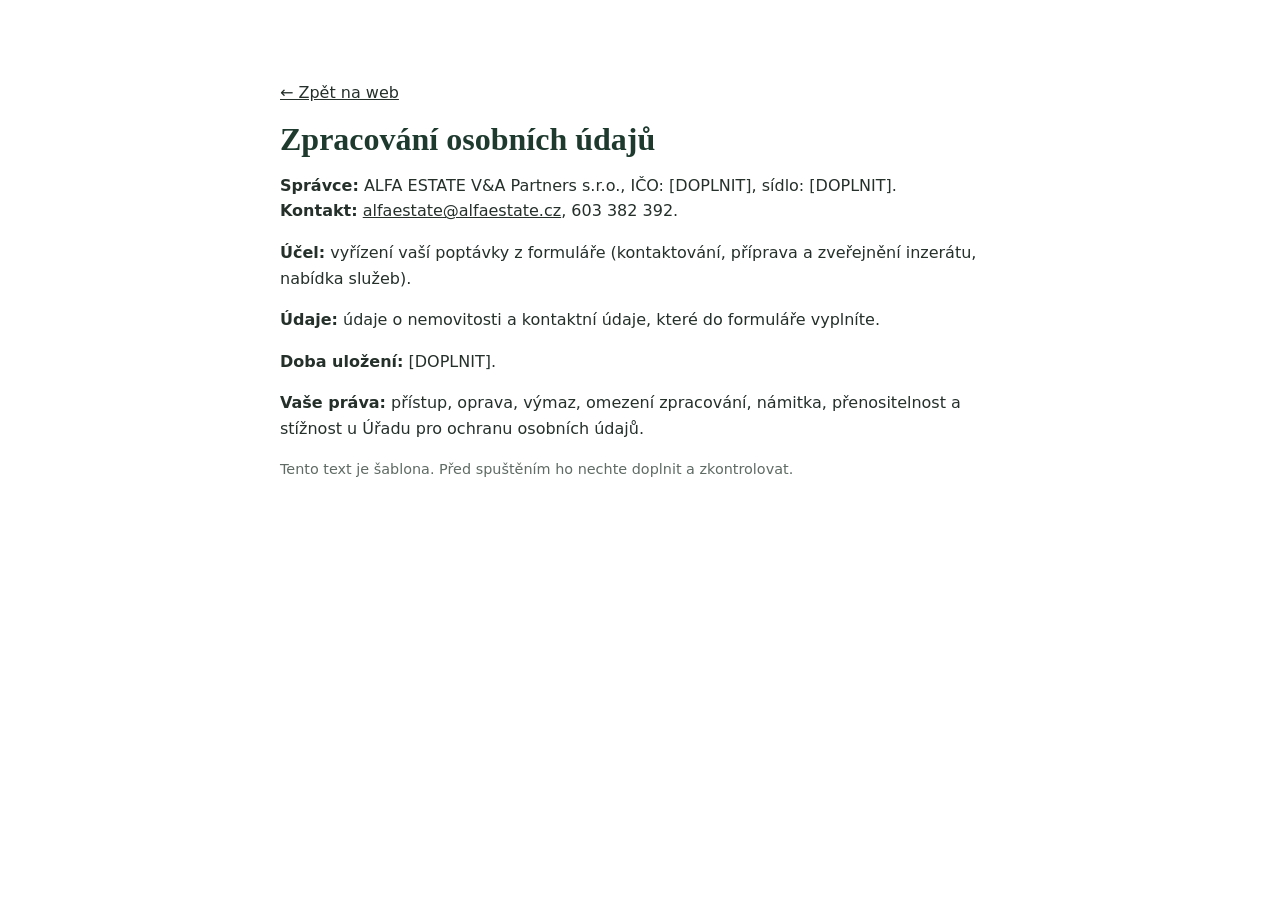
==== zpracovani-osobnich-udaju.html @ 8af93ec7 "Přidán web Pronájmy Západ (ALFA ESTATE V&A Partners) Statický web podle návrhu: hero, postup spolupr" ====
<!doctype html>
<html lang="cs">
<head>
<meta charset="utf-8">
<meta name="viewport" content="width=device-width, initial-scale=1">
<title>Zpracování osobních údajů – Pronájmy Západ</title>
<link rel="stylesheet" href="styles.css">
</head>
<body>
<main class="wrap" style="padding:64px 20px;max-width:760px">
  <p><a href="index.html">← Zpět na web</a></p>
  <h1>Zpracování osobních údajů</h1>
  <p><strong>Správce:</strong> ALFA ESTATE V&amp;A Partners s.r.o., IČO: [DOPLNIT], sídlo: [DOPLNIT].<br>
  <strong>Kontakt:</strong> <a href="mailto:alfaestate@alfaestate.cz">alfaestate@alfaestate.cz</a>, 603 382 392.</p>
  <p><strong>Účel:</strong> vyřízení vaší poptávky z formuláře (kontaktování, příprava a zveřejnění inzerátu, nabídka služeb).</p>
  <p><strong>Údaje:</strong> údaje o nemovitosti a kontaktní údaje, které do formuláře vyplníte.</p>
  <p><strong>Doba uložení:</strong> [DOPLNIT].</p>
  <p><strong>Vaše práva:</strong> přístup, oprava, výmaz, omezení zpracování, námitka, přenositelnost a stížnost u Úřadu pro ochranu osobních údajů.</p>
  <p class="muted small">Tento text je šablona. Před spuštěním ho nechte doplnit a zkontrolovat.</p>
</main>
</body>
</html>
---- styles.css ----
:root{
  --green:#1e3a2f; --green-2:#2b4c3e; --gold:#b08d4a; --gold-2:#9a7a3b;
  --beige:#f1e9dc; --beige-2:#e9dfcd; --sage:#d7dfd8; --ink:#25302b; --muted:#5f6b64; --white:#fff;
  --serif:"Cormorant Garamond",Georgia,serif; --sans:Inter,system-ui,sans-serif;
  /* Fotky: nahraďte url() vlastními snímky ve složce assets/ */
  --img-hero:none; --img-colonnade:none; --img-river:none;
  --img-1:none; --img-2:none; --img-3:none;
}
*{box-sizing:border-box}
html{scroll-behavior:smooth;scroll-padding-top:76px}
body{margin:0;font-family:var(--sans);color:var(--ink);background:var(--white);line-height:1.6;-webkit-font-smoothing:antialiased}
a{color:inherit}
h1,h2,h3{font-family:var(--serif);font-weight:600;line-height:1.1;margin:0;color:var(--green)}
.wrap{max-width:1120px;margin:0 auto;padding:0 20px}
.muted{color:var(--muted)} .small{font-size:.9rem}
.eyebrow{font-size:.72rem;letter-spacing:.22em;text-transform:uppercase;color:var(--gold-2);font-weight:600;margin:0 0 14px}
.eyebrow-light{color:#d9c08a}

.btn{display:inline-flex;align-items:center;gap:8px;padding:14px 24px;border-radius:6px;font-weight:600;font-size:.95rem;text-decoration:none;border:1px solid transparent;cursor:pointer;transition:.2s;font-family:var(--sans)}
.btn-gold{background:linear-gradient(180deg,#c3a05a,var(--gold-2));color:#fff}
.btn-gold:hover{filter:brightness(1.08);transform:translateY(-1px)}
.btn-ghost{border-color:rgba(255,255,255,.5);color:#fff}
.btn-ghost:hover{background:rgba(255,255,255,.12)}
.btn-sm{padding:10px 18px;font-size:.85rem}
:focus-visible{outline:3px solid var(--gold);outline-offset:2px}

.site-header{position:sticky;top:0;z-index:50;background:rgba(255,255,255,.96);backdrop-filter:blur(6px);border-bottom:1px solid #eee}
.header-in{display:flex;align-items:center;justify-content:space-between;height:68px}
.logo{text-decoration:none;display:flex;flex-direction:column;line-height:1}
.logo-main{font-family:var(--serif);font-size:1.6rem;font-weight:700;letter-spacing:.04em;text-transform:uppercase;color:var(--green)}
.logo-sub{font-size:.62rem;letter-spacing:.3em;text-transform:uppercase;color:var(--muted);margin-top:4px}
.nav{display:flex;align-items:center;gap:26px;font-size:.85rem;font-weight:500}
.nav a{text-decoration:none}.nav a:not(.btn):hover{color:var(--gold-2)}

.hero{background:linear-gradient(90deg,rgba(18,40,30,.95) 0%,rgba(18,40,30,.75) 45%,rgba(18,40,30,.15) 100%),var(--img-hero),linear-gradient(135deg,#1b362b,#4a6a58 60%,#8aa592);background-size:cover;background-position:center;color:#fff;padding:96px 0 104px}
.hero h1{color:#fff;font-size:clamp(2.4rem,6vw,4.1rem);font-weight:500;margin-bottom:22px}
.lead{max-width:520px;font-size:1.02rem;color:#e8efe9;margin:0 0 30px}
.hero-cta{display:flex;flex-wrap:wrap;gap:14px}

.trust{background:var(--beige)}
.trust-in{display:flex;flex-wrap:wrap;justify-content:space-around;gap:10px 24px;padding-top:16px;padding-bottom:16px;font-size:.9rem;font-weight:600}
.chk{display:inline-block;width:18px;height:18px;border:1.5px solid var(--gold-2);border-radius:50%;margin-right:10px;vertical-align:-4px;position:relative}
.chk::after{content:"";position:absolute;left:5px;top:2px;width:4px;height:8px;border:solid var(--gold-2);border-width:0 1.5px 1.5px 0;transform:rotate(45deg)}

.section{padding:72px 0}
.head-split{display:grid;grid-template-columns:1.4fr 1fr;gap:40px;align-items:end;margin-bottom:34px}
h2{font-size:clamp(1.8rem,3.6vw,2.5rem)}
.cards{display:grid;grid-template-columns:repeat(3,1fr);gap:20px}
.card{display:grid;grid-template-columns:34% 1fr;background:var(--beige);border-radius:8px;overflow:hidden}
.card-img{background-size:cover;background-position:center;min-height:170px;background-color:var(--beige-2)}
.img-1{background-image:var(--img-1),linear-gradient(135deg,#cfd8cf,#9db3a4)}
.img-2{background-image:var(--img-2),linear-gradient(135deg,#e3d5bb,#b9a47a)}
.img-3{background-image:var(--img-3),linear-gradient(135deg,#c9b48a,#7d6a45)}
.card-body{padding:20px 18px}
.num{font-family:var(--serif);font-size:2.2rem;color:var(--gold);line-height:1;display:block;margin-bottom:6px}
.card h3{font-size:1.3rem;margin-bottom:8px}
.card p{margin:0;font-size:.85rem;color:var(--muted)}

.process{position:relative;background:var(--beige);overflow:hidden}
.process-img{position:absolute;inset:0 62% 0 0;background:var(--img-colonnade),linear-gradient(135deg,#6f8c78,#c9b48a);background-size:cover;background-position:center;-webkit-mask-image:linear-gradient(90deg,#000 55%,transparent);mask-image:linear-gradient(90deg,#000 55%,transparent)}
.process-in{position:relative;display:grid;grid-template-columns:1fr 1fr;gap:40px;padding-top:56px;padding-bottom:56px;margin-left:auto}
.process-text{grid-column:1;padding-left:calc(50% - 20px);padding-left:0}
.process-in{grid-template-columns:1.1fr 1fr}
.process-text{margin-left:42%}.process-text .muted{color:#4a5650}
.process-text h2{margin-bottom:14px}
.process-text .btn{margin-top:20px}
.steps{list-style:none;margin:0;padding:0 0 0 20px;border-left:1px solid #cdbf9f;display:flex;flex-direction:column;gap:16px}
.steps li{display:flex;gap:14px;align-items:flex-start;margin-left:-35px}
.dot{flex:none;width:30px;height:30px;border-radius:50%;background:var(--gold);color:#fff;font-size:.7rem;font-weight:600;display:grid;place-items:center}
.steps strong{font-size:.9rem;color:var(--green)}.steps p{margin:2px 0 0;font-size:.82rem;color:var(--muted)}

.more{display:grid;grid-template-columns:1fr 1fr;gap:28px}
.more h2{margin-bottom:22px}
.feat{list-style:none;margin:0 0 22px;padding:0;display:grid;gap:16px}
.feat li{display:flex;gap:14px}.feat strong{display:block;font-size:.92rem}.feat span{font-size:.82rem;color:var(--muted)}
.note{background:var(--beige);border:1px solid #e0d2b4;border-radius:8px;padding:16px 18px;font-size:.85rem}
.note strong{display:block;color:#7a5f27;margin-bottom:2px}.note span{color:var(--muted);font-size:.8rem}
.about{border-radius:8px;overflow:hidden;background:var(--img-river),linear-gradient(120deg,#f3f0e8 0%,#c5d1c0 55%,#6f8c78);background-size:cover;display:flex}
.about-in{padding:40px 36px;max-width:420px}
.about h2{font-size:clamp(1.6rem,3vw,2.1rem)}
.gold-rule{border:0;height:2px;width:60px;background:var(--gold);margin:18px 0}
.about p{font-size:.9rem;color:#3d4a43}
.alfa{display:inline-flex;flex-direction:column;margin-top:26px;text-decoration:none;color:var(--gold-2)}
.alfa-name{font-family:var(--serif);font-size:1.5rem;letter-spacing:.14em;font-weight:600}
.alfa-sub{font-size:.6rem;letter-spacing:.34em;text-transform:uppercase;opacity:.8}
.alfa-light{color:#cdb072;margin:0}

.ic{flex:none;width:28px;height:28px;display:inline-block;background:var(--gold-2);-webkit-mask:var(--m) center/contain no-repeat;mask:var(--m) center/contain no-repeat}
.ic-home{--m:url("data:image/svg+xml,%3Csvg xmlns='http://www.w3.org/2000/svg' viewBox='0 0 24 24' fill='none' stroke='%23000' stroke-width='1.6'%3E%3Cpath d='M3 11l9-8 9 8M5 10v10h14V10M10 20v-6h4v6'/%3E%3C/svg%3E")}
.ic-cam{--m:url("data:image/svg+xml,%3Csvg xmlns='http://www.w3.org/2000/svg' viewBox='0 0 24 24' fill='none' stroke='%23000' stroke-width='1.6'%3E%3Crect x='3' y='7' width='18' height='13' rx='2'/%3E%3Cpath d='M8 7l1.5-3h5L16 7'/%3E%3Ccircle cx='12' cy='13.5' r='3.5'/%3E%3C/svg%3E")}
.ic-people{--m:url("data:image/svg+xml,%3Csvg xmlns='http://www.w3.org/2000/svg' viewBox='0 0 24 24' fill='none' stroke='%23000' stroke-width='1.6'%3E%3Ccircle cx='9' cy='8' r='3.5'/%3E%3Cpath d='M2 20c0-4 3-6 7-6s7 2 7 6M17 5a3.5 3.5 0 010 6M19 14c2 .7 3 2.5 3 6'/%3E%3C/svg%3E")}
.ic-doc{--m:url("data:image/svg+xml,%3Csvg xmlns='http://www.w3.org/2000/svg' viewBox='0 0 24 24' fill='none' stroke='%23000' stroke-width='1.6'%3E%3Cpath d='M6 3h9l4 4v14H6zM14 3v5h5M9 13h7M9 17h7'/%3E%3C/svg%3E")}
.ic-person{--m:url("data:image/svg+xml,%3Csvg xmlns='http://www.w3.org/2000/svg' viewBox='0 0 24 24' fill='none' stroke='%23000' stroke-width='1.6'%3E%3Ccircle cx='10' cy='8' r='4'/%3E%3Cpath d='M3 21c0-4 3-7 7-7M17 14l1.2 2.4 2.6.4-1.9 1.8.5 2.6-2.4-1.3-2.4 1.3.5-2.6-1.9-1.8 2.6-.4z'/%3E%3C/svg%3E")}
.ic-phone{--m:url("data:image/svg+xml,%3Csvg xmlns='http://www.w3.org/2000/svg' viewBox='0 0 24 24'%3E%3Cpath d='M6.6 10.8a15 15 0 006.6 6.6l2.2-2.2a1 1 0 011-.25c1.1.37 2.3.57 3.6.57a1 1 0 011 1V20a1 1 0 01-1 1A17 17 0 013 4a1 1 0 011-1h3.5a1 1 0 011 1c0 1.250.2 2.500.57 3.600a1 1 0 01-.25 1z'/%3E%3C/svg%3E");background:var(--green)}
.ic-mail{--m:url("data:image/svg+xml,%3Csvg xmlns='http://www.w3.org/2000/svg' viewBox='0 0 24 24'%3E%3Cpath d='M3 5h18a1 1 0 011 1v.5l-10 6.5L2 6.500V6a1 1 0 011-1zm-1 4l10 6.500L22 9v9a1 1 0 01-1 1H3a1 1 0 01-1-1z'/%3E%3C/svg%3E");background:var(--green)}

.contact{background:var(--sage);padding:64px 0}
.contact-in{display:grid;grid-template-columns:1fr 1.7fr;gap:44px;align-items:start}
.contact-text h2{margin-bottom:16px}
.cline{display:flex;align-items:center;gap:14px;margin:18px 0 0;font-size:1.2rem;font-weight:600;color:var(--green)}
.cline a{text-decoration:none}.cline a:hover{color:var(--gold-2)}
.form{background:#fff;border-radius:10px;padding:26px;box-shadow:0 10px 30px rgba(30,58,47,.12)}
.form h3{font-size:1.4rem;margin-bottom:14px}
.grid{display:grid;grid-template-columns:repeat(3,1fr);gap:12px 14px}
.grid .full{grid-column:1/-1}
label{display:flex;flex-direction:column;gap:5px;font-size:.72rem;font-weight:600;color:var(--green)}
input,select,textarea{font:inherit;font-size:.85rem;font-weight:400;padding:10px 12px;border:1px solid #d9ddd9;border-radius:5px;background:#fff;color:var(--ink);width:100%}
input:focus,select:focus,textarea:focus{outline:2px solid var(--gold);border-color:var(--gold)}
.hp{position:absolute;left:-9999px;height:0;width:0;opacity:0}
.invalid{border-color:#b3412f!important}
.form-foot{display:flex;justify-content:space-between;align-items:center;gap:16px;margin-top:16px;flex-wrap:wrap}
.consent{flex-direction:row;gap:10px;font-weight:400;font-size:.72rem;color:var(--muted);max-width:480px;align-items:flex-start}
.consent input{width:auto;margin-top:2px}.consent a{color:var(--gold-2)}
.form-msg{margin:12px 0 0;font-size:.88rem;font-weight:600}
.form-msg.ok{color:#2c6b3f}.form-msg.err{color:#b3412f}

.faq-in{display:grid;grid-template-columns:1fr 1.7fr;gap:44px;align-items:start}
.acc{display:grid;gap:8px}
details{border:1px solid #e6e6e1;border-radius:6px;background:#fff}
summary{cursor:pointer;list-style:none;padding:14px 16px;font-size:.92rem;font-weight:500;display:flex;justify-content:space-between;gap:12px}
summary::-webkit-details-marker{display:none}
summary::after{content:"⌄";color:var(--green);transition:.2s}
details[open] summary::after{transform:rotate(180deg)}
details p{margin:0;padding:0 16px 16px;font-size:.88rem;color:var(--muted)}

.site-footer{background:#1a2b23;color:#d9e0db;padding:34px 0 16px;font-size:.8rem}
.foot-in{display:grid;grid-template-columns:1.2fr 1.2fr 1.2fr auto;gap:28px;align-items:center}
.f-brand .logo-main{color:#fff;font-size:1.4rem}.f-brand .logo-sub{color:#aab6ae;display:block}
.f-col{display:flex;flex-direction:column;gap:4px}.f-label{font-size:.7rem;color:#8fa096;text-transform:uppercase;letter-spacing:.14em}
.f-col a{text-decoration:none}.f-col a:hover{color:#cdb072}
.legal{margin-top:20px;padding-top:12px;border-top:1px solid rgba(255,255,255,.1);font-size:.72rem;color:#8fa096}

@media (max-width:900px){
  .nav a:not(.btn){display:none}
  .head-split,.more,.contact-in,.faq-in,.process-in{grid-template-columns:1fr}
  .cards{grid-template-columns:1fr}
  .grid{grid-template-columns:1fr 1fr}
  .process-img{inset:0 0 auto 0;height:180px;position:relative;-webkit-mask-image:none;mask-image:none}
  .process-text{margin-left:0}
  .foot-in{grid-template-columns:1fr 1fr}
  .hero{padding:64px 0 72px}
}
@media (max-width:560px){
  .grid{grid-template-columns:1fr}
  .logo-main{font-size:1.25rem}
  .btn-sm{padding:9px 12px}
  .foot-in{grid-template-columns:1fr}
  .card{grid-template-columns:30% 1fr}
}
@media (prefers-reduced-motion:reduce){html{scroll-behavior:auto}*{transition:none!important}}
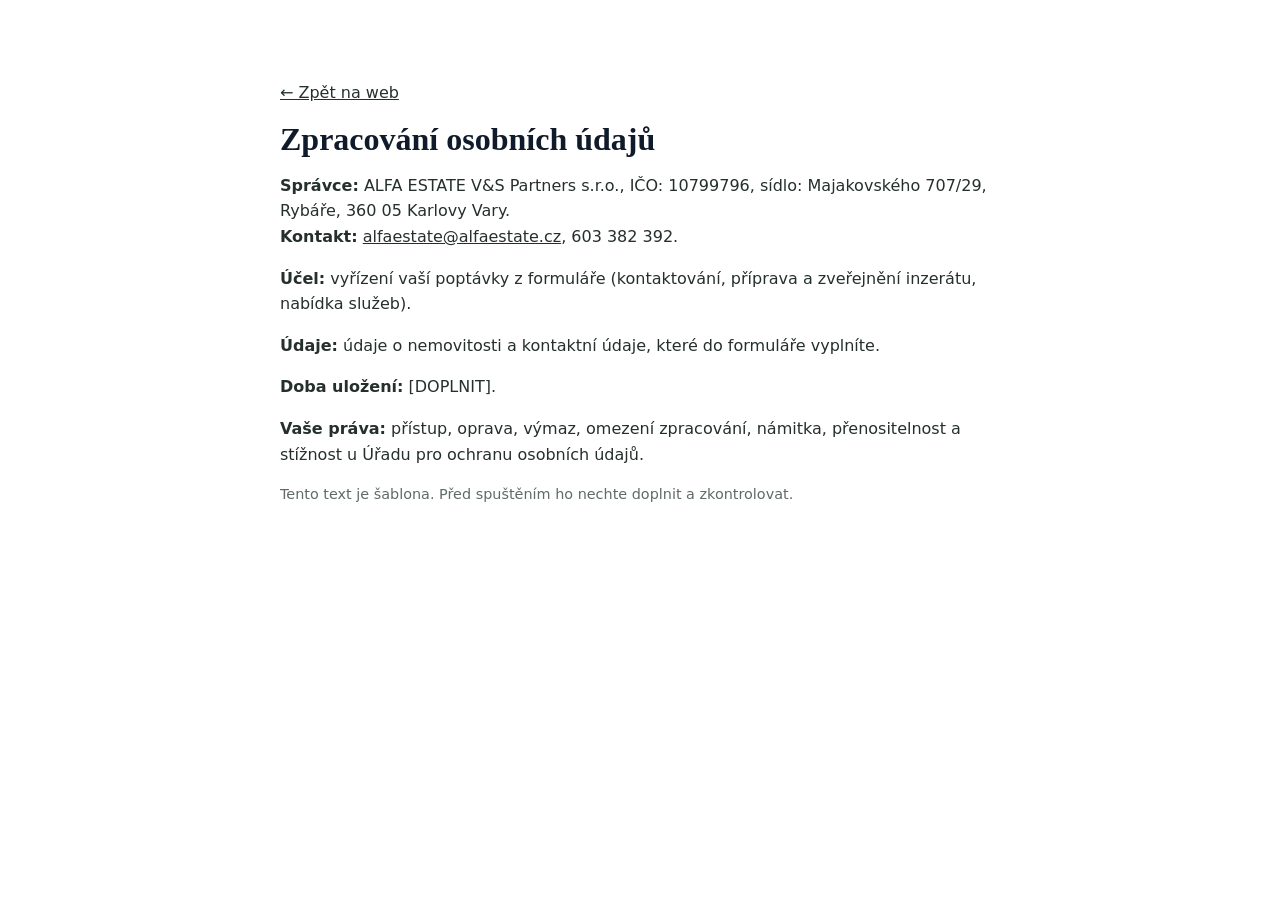
==== commit 0816533e: "Brand ALFA ESTATE: námořnická paleta, logo, IČO, adresa, kontakty, otevírací doba Oprava názvu firmy" ====
--- a/zpracovani-osobnich-udaju.html
+++ b/zpracovani-osobnich-udaju.html
@@ -10,7 +10,7 @@
 <main class="wrap" style="padding:64px 20px;max-width:760px">
   <p><a href="index.html">← Zpět na web</a></p>
   <h1>Zpracování osobních údajů</h1>
-  <p><strong>Správce:</strong> ALFA ESTATE V&amp;A Partners s.r.o., IČO: [DOPLNIT], sídlo: [DOPLNIT].<br>
+  <p><strong>Správce:</strong> ALFA ESTATE V&amp;S Partners s.r.o., IČO: 10799796, sídlo: Majakovského 707/29, Rybáře, 360 05 Karlovy Vary.<br>
   <strong>Kontakt:</strong> <a href="mailto:alfaestate@alfaestate.cz">alfaestate@alfaestate.cz</a>, 603 382 392.</p>
   <p><strong>Účel:</strong> vyřízení vaší poptávky z formuláře (kontaktování, příprava a zveřejnění inzerátu, nabídka služeb).</p>
   <p><strong>Údaje:</strong> údaje o nemovitosti a kontaktní údaje, které do formuláře vyplníte.</p>
--- a/styles.css
+++ b/styles.css
@@ -1,6 +1,6 @@
 :root{
-  --green:#1e3a2f; --green-2:#2b4c3e; --gold:#b08d4a; --gold-2:#9a7a3b;
-  --beige:#f1e9dc; --beige-2:#e9dfcd; --sage:#d7dfd8; --ink:#25302b; --muted:#5f6b64; --white:#fff;
+  --green:#0f1a2a; --green-2:#1b2b42; --gold:#b3a07a; --gold-2:#8f7b52;
+  --beige:#f3efe6; --beige-2:#e8e1d1; --sage:#dfe4ea; --ink:#25302b; --muted:#5f6b64; --white:#fff;
   --serif:"Cormorant Garamond",Georgia,serif; --sans:Inter,system-ui,sans-serif;
   /* Fotky: nahraďte url() vlastními snímky ve složce assets/ */
   --img-hero:none; --img-colonnade:none; --img-river:none;
@@ -32,7 +32,7 @@
 .nav{display:flex;align-items:center;gap:26px;font-size:.85rem;font-weight:500}
 .nav a{text-decoration:none}.nav a:not(.btn):hover{color:var(--gold-2)}
 
-.hero{background:linear-gradient(90deg,rgba(18,40,30,.95) 0%,rgba(18,40,30,.75) 45%,rgba(18,40,30,.15) 100%),var(--img-hero),linear-gradient(135deg,#1b362b,#4a6a58 60%,#8aa592);background-size:cover;background-position:center;color:#fff;padding:96px 0 104px}
+.hero{background:linear-gradient(90deg,rgba(12,22,36,.95) 0%,rgba(12,22,36,.75) 45%,rgba(12,22,36,.15) 100%),var(--img-hero),linear-gradient(135deg,#0c1624,#2a4060 60%,#7b8ea6);background-size:cover;background-position:center;color:#fff;padding:96px 0 104px}
 .hero h1{color:#fff;font-size:clamp(2.4rem,6vw,4.1rem);font-weight:500;margin-bottom:22px}
 .lead{max-width:520px;font-size:1.02rem;color:#e8efe9;margin:0 0 30px}
 .hero-cta{display:flex;flex-wrap:wrap;gap:14px}
@@ -48,7 +48,7 @@
 .cards{display:grid;grid-template-columns:repeat(3,1fr);gap:20px}
 .card{display:grid;grid-template-columns:34% 1fr;background:var(--beige);border-radius:8px;overflow:hidden}
 .card-img{background-size:cover;background-position:center;min-height:170px;background-color:var(--beige-2)}
-.img-1{background-image:var(--img-1),linear-gradient(135deg,#cfd8cf,#9db3a4)}
+.img-1{background-image:var(--img-1),linear-gradient(135deg,#d5dce6,#9aa9bd)}
 .img-2{background-image:var(--img-2),linear-gradient(135deg,#e3d5bb,#b9a47a)}
 .img-3{background-image:var(--img-3),linear-gradient(135deg,#c9b48a,#7d6a45)}
 .card-body{padding:20px 18px}
@@ -57,7 +57,7 @@
 .card p{margin:0;font-size:.85rem;color:var(--muted)}
 
 .process{position:relative;background:var(--beige);overflow:hidden}
-.process-img{position:absolute;inset:0 62% 0 0;background:var(--img-colonnade),linear-gradient(135deg,#6f8c78,#c9b48a);background-size:cover;background-position:center;-webkit-mask-image:linear-gradient(90deg,#000 55%,transparent);mask-image:linear-gradient(90deg,#000 55%,transparent)}
+.process-img{position:absolute;inset:0 62% 0 0;background:var(--img-colonnade),linear-gradient(135deg,#5d7390,#c9b48a);background-size:cover;background-position:center;-webkit-mask-image:linear-gradient(90deg,#000 55%,transparent);mask-image:linear-gradient(90deg,#000 55%,transparent)}
 .process-in{position:relative;display:grid;grid-template-columns:1fr 1fr;gap:40px;padding-top:56px;padding-bottom:56px;margin-left:auto}
 .process-text{grid-column:1;padding-left:calc(50% - 20px);padding-left:0}
 .process-in{grid-template-columns:1.1fr 1fr}
@@ -75,7 +75,7 @@
 .feat li{display:flex;gap:14px}.feat strong{display:block;font-size:.92rem}.feat span{font-size:.82rem;color:var(--muted)}
 .note{background:var(--beige);border:1px solid #e0d2b4;border-radius:8px;padding:16px 18px;font-size:.85rem}
 .note strong{display:block;color:#7a5f27;margin-bottom:2px}.note span{color:var(--muted);font-size:.8rem}
-.about{border-radius:8px;overflow:hidden;background:var(--img-river),linear-gradient(120deg,#f3f0e8 0%,#c5d1c0 55%,#6f8c78);background-size:cover;display:flex}
+.about{border-radius:8px;overflow:hidden;background:var(--img-river),linear-gradient(120deg,#f3f0e8 0%,#c9d2de 55%,#6f86a3);background-size:cover;display:flex}
 .about-in{padding:40px 36px;max-width:420px}
 .about h2{font-size:clamp(1.6rem,3vw,2.1rem)}
 .gold-rule{border:0;height:2px;width:60px;background:var(--gold);margin:18px 0}
@@ -83,7 +83,15 @@
 .alfa{display:inline-flex;flex-direction:column;margin-top:26px;text-decoration:none;color:var(--gold-2)}
 .alfa-name{font-family:var(--serif);font-size:1.5rem;letter-spacing:.14em;font-weight:600}
 .alfa-sub{font-size:.6rem;letter-spacing:.34em;text-transform:uppercase;opacity:.8}
-.alfa-light{color:#cdb072;margin:0}
+.alfa-light{color:#fff;margin:0 0 14px}
+.alfa-top{display:flex;align-items:center;gap:8px;color:var(--gold)}.alfa-top i{flex:1;height:1px;background:currentColor;min-width:36px}
+.alfa{align-items:center}.alfa-sub{margin-top:4px}
+.f-brand p{margin:0 0 10px;max-width:380px}.f-pj{color:#8fa0b4;font-size:.76rem}
+.f-col small,.cline small{display:block;font-size:.72rem;font-weight:400;opacity:.65}
+.cline{align-items:flex-start}.cline span{display:flex;flex-direction:column}
+.addr{margin:18px 0 0;font-size:.9rem;color:var(--muted)}
+.hrs{display:flex;justify-content:space-between;gap:12px;border-bottom:1px solid rgba(255,255,255,.1);padding:4px 0}.hrs b{color:#fff}
+.f-col .btn{margin-top:10px;justify-content:center}
 
 .ic{flex:none;width:28px;height:28px;display:inline-block;background:var(--gold-2);-webkit-mask:var(--m) center/contain no-repeat;mask:var(--m) center/contain no-repeat}
 .ic-home{--m:url("data:image/svg+xml,%3Csvg xmlns='http://www.w3.org/2000/svg' viewBox='0 0 24 24' fill='none' stroke='%23000' stroke-width='1.6'%3E%3Cpath d='M3 11l9-8 9 8M5 10v10h14V10M10 20v-6h4v6'/%3E%3C/svg%3E")}
@@ -99,7 +107,7 @@
 .contact-text h2{margin-bottom:16px}
 .cline{display:flex;align-items:center;gap:14px;margin:18px 0 0;font-size:1.2rem;font-weight:600;color:var(--green)}
 .cline a{text-decoration:none}.cline a:hover{color:var(--gold-2)}
-.form{background:#fff;border-radius:10px;padding:26px;box-shadow:0 10px 30px rgba(30,58,47,.12)}
+.form{background:#fff;border-radius:10px;padding:26px;box-shadow:0 10px 30px rgba(15,26,42,.12)}
 .form h3{font-size:1.4rem;margin-bottom:14px}
 .grid{display:grid;grid-template-columns:repeat(3,1fr);gap:12px 14px}
 .grid .full{grid-column:1/-1}
@@ -123,12 +131,13 @@
 details[open] summary::after{transform:rotate(180deg)}
 details p{margin:0;padding:0 16px 16px;font-size:.88rem;color:var(--muted)}
 
-.site-footer{background:#1a2b23;color:#d9e0db;padding:34px 0 16px;font-size:.8rem}
-.foot-in{display:grid;grid-template-columns:1.2fr 1.2fr 1.2fr auto;gap:28px;align-items:center}
+.site-footer{background:#0f1a2a;color:#d9e0db;padding:34px 0 16px;font-size:.8rem}
+.foot-in{display:grid;grid-template-columns:1.3fr 1.1fr 1fr;align-items:start;gap:28px;align-items:center}
 .f-brand .logo-main{color:#fff;font-size:1.4rem}.f-brand .logo-sub{color:#aab6ae;display:block}
 .f-col{display:flex;flex-direction:column;gap:4px}.f-label{font-size:.7rem;color:#8fa096;text-transform:uppercase;letter-spacing:.14em}
-.f-col a{text-decoration:none}.f-col a:hover{color:#cdb072}
-.legal{margin-top:20px;padding-top:12px;border-top:1px solid rgba(255,255,255,.1);font-size:.72rem;color:#8fa096}
+.f-col a{text-decoration:none}.f-col a:not(.btn):hover{color:var(--gold)}
+.legal{display:flex;flex-wrap:wrap;gap:8px 24px;margin-top:20px;padding-top:12px;border-top:1px solid rgba(255,255,255,.1);font-size:.72rem;color:#8fa0b4}
+.legal span{margin-right:auto}
 
 @media (max-width:900px){
   .nav a:not(.btn){display:none}
@@ -137,7 +146,7 @@
   .grid{grid-template-columns:1fr 1fr}
   .process-img{inset:0 0 auto 0;height:180px;position:relative;-webkit-mask-image:none;mask-image:none}
   .process-text{margin-left:0}
-  .foot-in{grid-template-columns:1fr 1fr}
+  .foot-in{grid-template-columns:1fr}
   .hero{padding:64px 0 72px}
 }
 @media (max-width:560px){
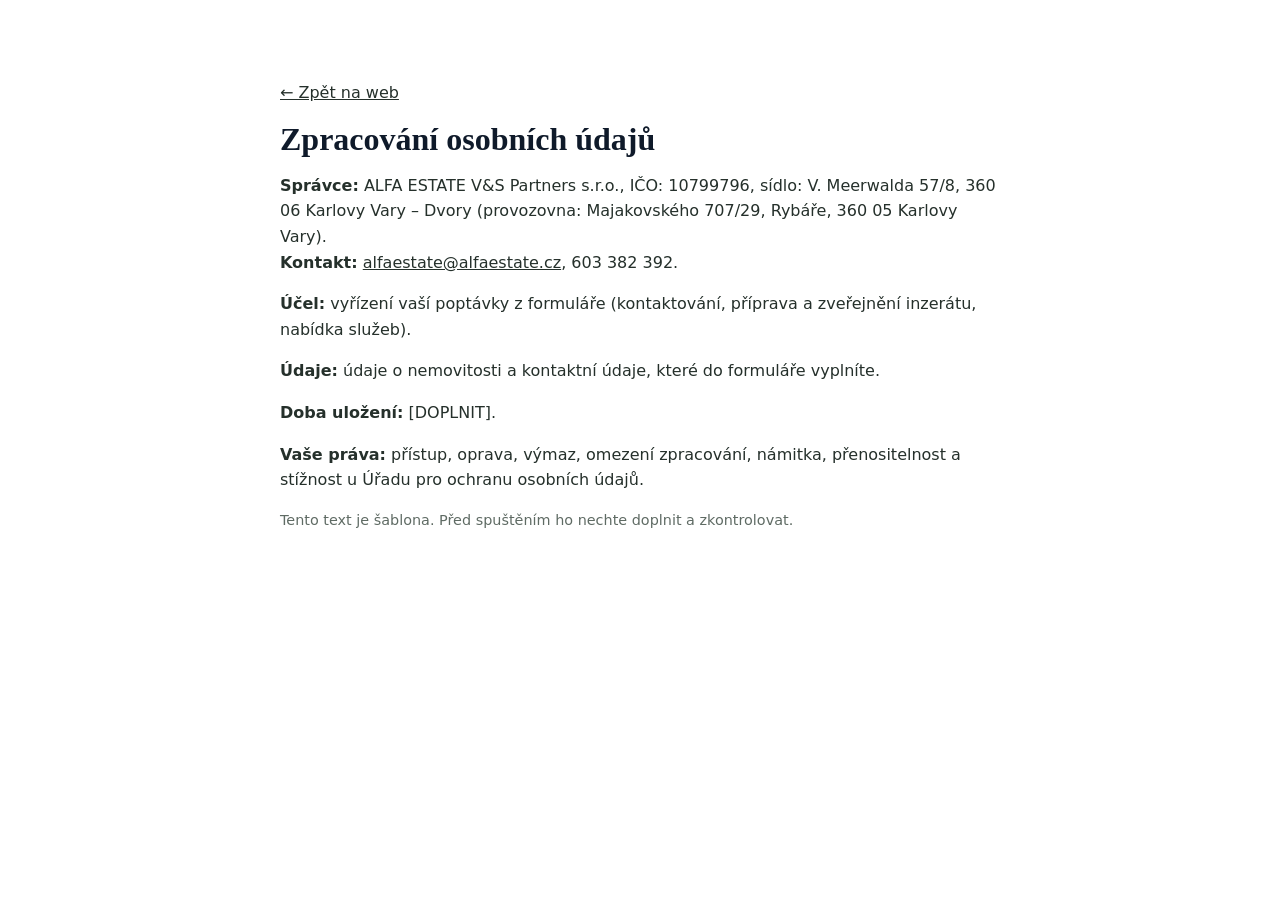
==== commit 778733e6: "Patička podle webu ALFA ESTATE: služby, kontakty, otevírací doba, sídlo z rejstříku Sídlo V. Meerwal" ====
--- a/zpracovani-osobnich-udaju.html
+++ b/zpracovani-osobnich-udaju.html
@@ -10,7 +10,7 @@
 <main class="wrap" style="padding:64px 20px;max-width:760px">
   <p><a href="index.html">← Zpět na web</a></p>
   <h1>Zpracování osobních údajů</h1>
-  <p><strong>Správce:</strong> ALFA ESTATE V&amp;S Partners s.r.o., IČO: 10799796, sídlo: Majakovského 707/29, Rybáře, 360 05 Karlovy Vary.<br>
+  <p><strong>Správce:</strong> ALFA ESTATE V&amp;S Partners s.r.o., IČO: 10799796, sídlo: V. Meerwalda 57/8, 360 06 Karlovy Vary – Dvory (provozovna: Majakovského 707/29, Rybáře, 360 05 Karlovy Vary).<br>
   <strong>Kontakt:</strong> <a href="mailto:alfaestate@alfaestate.cz">alfaestate@alfaestate.cz</a>, 603 382 392.</p>
   <p><strong>Účel:</strong> vyřízení vaší poptávky z formuláře (kontaktování, příprava a zveřejnění inzerátu, nabídka služeb).</p>
   <p><strong>Údaje:</strong> údaje o nemovitosti a kontaktní údaje, které do formuláře vyplníte.</p>
--- a/styles.css
+++ b/styles.css
@@ -132,7 +132,7 @@
 details p{margin:0;padding:0 16px 16px;font-size:.88rem;color:var(--muted)}
 
 .site-footer{background:#0f1a2a;color:#d9e0db;padding:34px 0 16px;font-size:.8rem}
-.foot-in{display:grid;grid-template-columns:1.3fr 1.1fr 1fr;align-items:start;gap:28px;align-items:center}
+.foot-in{display:grid;grid-template-columns:1.3fr 1fr 1.1fr 1fr;align-items:start;gap:28px;align-items:center}
 .f-brand .logo-main{color:#fff;font-size:1.4rem}.f-brand .logo-sub{color:#aab6ae;display:block}
 .f-col{display:flex;flex-direction:column;gap:4px}.f-label{font-size:.7rem;color:#8fa096;text-transform:uppercase;letter-spacing:.14em}
 .f-col a{text-decoration:none}.f-col a:not(.btn):hover{color:var(--gold)}
@@ -157,3 +157,17 @@
   .card{grid-template-columns:30% 1fr}
 }
 @media (prefers-reduced-motion:reduce){html{scroll-behavior:auto}*{transition:none!important}}
+
+.f-list{list-style:none;margin:0;padding:0;display:grid;gap:6px}
+.f-list a{text-decoration:none;display:inline-flex;gap:8px}.f-list a::before{content:"›";color:var(--gold)}
+.f-list a:hover{color:var(--gold)}
+.site-footer{position:relative}
+.to-top{position:absolute;right:20px;bottom:56px;width:44px;height:44px;border-radius:50%;background:var(--gold);color:#fff;display:grid;place-items:center}
+.to-top:hover{filter:brightness(1.1)}
+.legal span{line-height:1.5}
+@media (max-width:900px){.foot-in{grid-template-columns:1fr 1fr!important}}
+@media (max-width:560px){.foot-in{grid-template-columns:1fr!important}.to-top{bottom:16px}}
+.site-footer .foot-in{align-items:start}
+.alfa-light{align-items:flex-start}
+.alfa-light .alfa-top{width:100%}
+@media (max-width:560px){.legal{padding-right:72px}}
